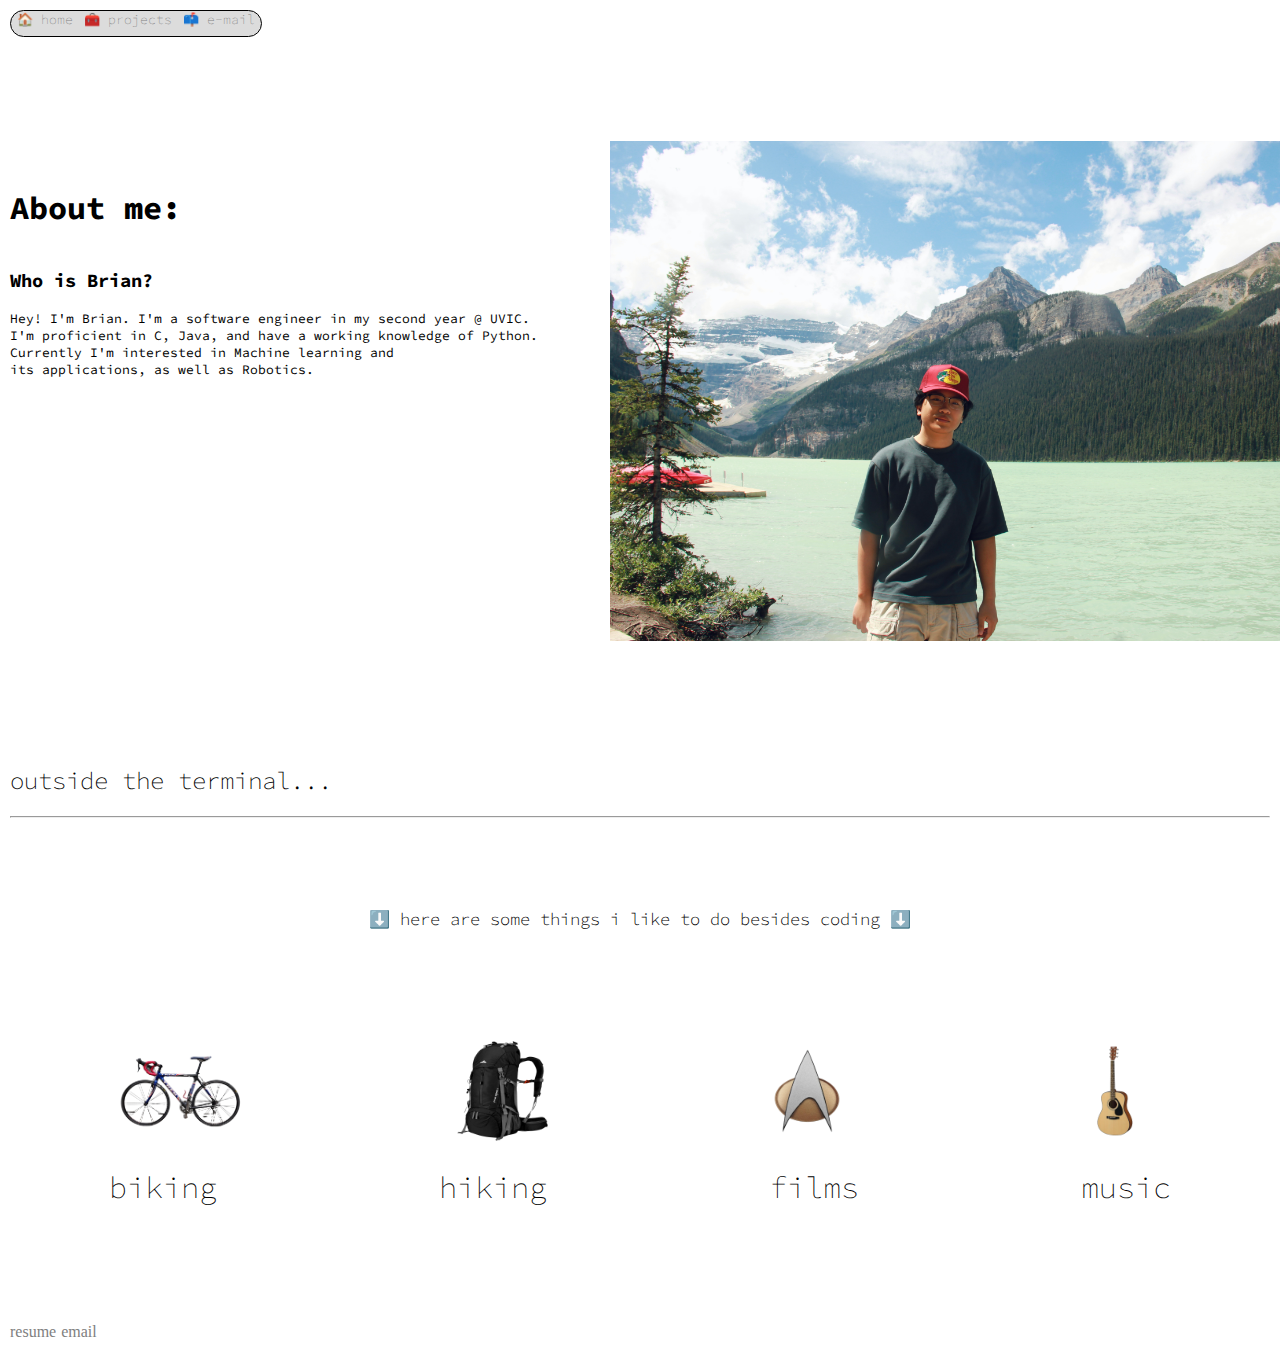
==== about.html @ 4757bbcb "Add files via upload" ====
<!DOCTYPE html>
<html lang="en">
<head>

    <link rel="preconnect" href="https://fonts.googleapis.com">
    <link rel="preconnect" href="https://fonts.gstatic.com" crossorigin>
    <link href="https://fonts.googleapis.com/css2?family=EB+Garamond:ital,wght@0,400..800;1,400..800&family=IBM+Plex+Mono:ital,wght@0,100;0,200;0,300;0,400;0,500;0,600;0,700;1,100;1,200;1,300;1,400;1,500;1,600;1,700&family=Jersey+10&family=Playfair+Display:ital,wght@0,400..900;1,400..900&family=Source+Code+Pro:ital,wght@0,200..900;1,200..900&display=swap" rel="stylesheet">


    <link rel="stylesheet" href="about.css">
    <meta charset="UTF-8">
    <meta name="viewport" content="width=device-width, initial-scale=1.0">
    <title>About</title>
</head>
<body>

    <div id="top">
        <a id="homepage" href="index.html" title="home">🏠 home</a>
        <a id="projects" href="projects.html" title="projects">🧰 projects</a>
        <a id="email" href="mailto:nguyen.brian1403@gmail.com" title="email">📫 e-mail</a>
    </div>
    

    <div id="about">

    <h1 id="me">About me:</h1>

    <div id="whois">
        <h3>Who is Brian?</h3>
        <p>Hey! I'm Brian. I'm a software engineer in my second year @ UVIC.<br> I'm proficient in C, Java, and have a working knowledge of Python. <br>Currently I'm interested in Machine learning and <br>its applications, as well as Robotics.</p>
    </div>

    <div id="image">
        <img src="images/IMG_1840.jpg" height="500">
    </div>

    <div id="mid">
        <h2 id="what">outside the terminal...</h4>
        <hr>
    </div>

    
    </div>

    <div id="bottom">

        <div id="thingsIdo">
            <h1>⬇️ here are some things i like to do besides coding ⬇️</h1>
        </div>
        
        <div id="images">
            
            <img id="bike" src="images/bike.png" height="100">
            <img id="hike" src="images/hikebag.png" height="100">
            <img id="films" src="images/combadge.png" height="100">
            <img id="music" src="images/guitar.png" height="100">
    
        </div>
    
        <div id="things">
            <div id="bike"><h2>biking</h2></div>
            <div id="hike"><h2>hiking</h2></div>
            <div id="films"><h2>films</h2></div>
            <div id="music"><h2>music</h2></div>
        </div>    

        <footer>
            <div id="footer">
                <a href="images/Brian's resume(2024).pdf" title="resume" target="_blank">resume</a>
                <a>email</a>
            </div>
        </footer>

    </div>
   

</body>
</html>
---- about.css ----
body{
    margin: 10px;
}

p{
    font-size: 13px;
}

hr{
    z-index: -1;
}

#top{
    font-size: 13px;
    font-family: "Source Code Pro", "Jersey", sans-serif;
    font-weight: 100;

    display: flex;
    justify-content: space-around;

    border: 0.5px solid;
    border-radius: 20px;
    height: 25px;
    width: 250px;
    background-color: gainsboro;
}


#about{
    display: flex;
    flex-direction: column;
    font-family: "Source code Pro",sans-serif;

    position: relative;
    top: 130px;
}

#image{
    position: relative;
    left: 600px;
    top: -250px;

    
}

#mid{
    position: relative;
    top: -150px;
}

#mid h2{
    font-family: "Source Code Pro", sans-serif;
    font-weight: 250;
}

#thingsIdo h1{
    display: flex;
    justify-content: center;

    position: relative;
    top: 50px;

    font-family: "Source code pro",sans-serif;
    font-size: 17px;
    font-weight: 300;
}

#images{

    position: relative;
    top: 150px;

    display: flex;
    justify-content: space-around;
    align-items: center;
}

#things{

    position: relative;
    top: -60px;

    display: flex;
    justify-content: space-around;
    align-items: flex-end;
    flex-wrap: wrap;
    gap: 25px;

    font-size: 20px;
    height: 300px;
}


#things h2{
    font-family: "Source Code Pro", sans-serif;
    font-weight: 100;

    transition: all 0.3s;

}

#things h2:hover{
    color: tomato;
    transform: translateY(-3px);
}

#footer{
    height: 50px;

    display: flex;
    justify-content: flex-start;
    align-items: end;
    flex-wrap: wrap;
    gap: 5px;
}



a{
    text-decoration: none;
    color: gray;
    transition: all 0.3s;
}

a:hover{
    color:tomato;
}
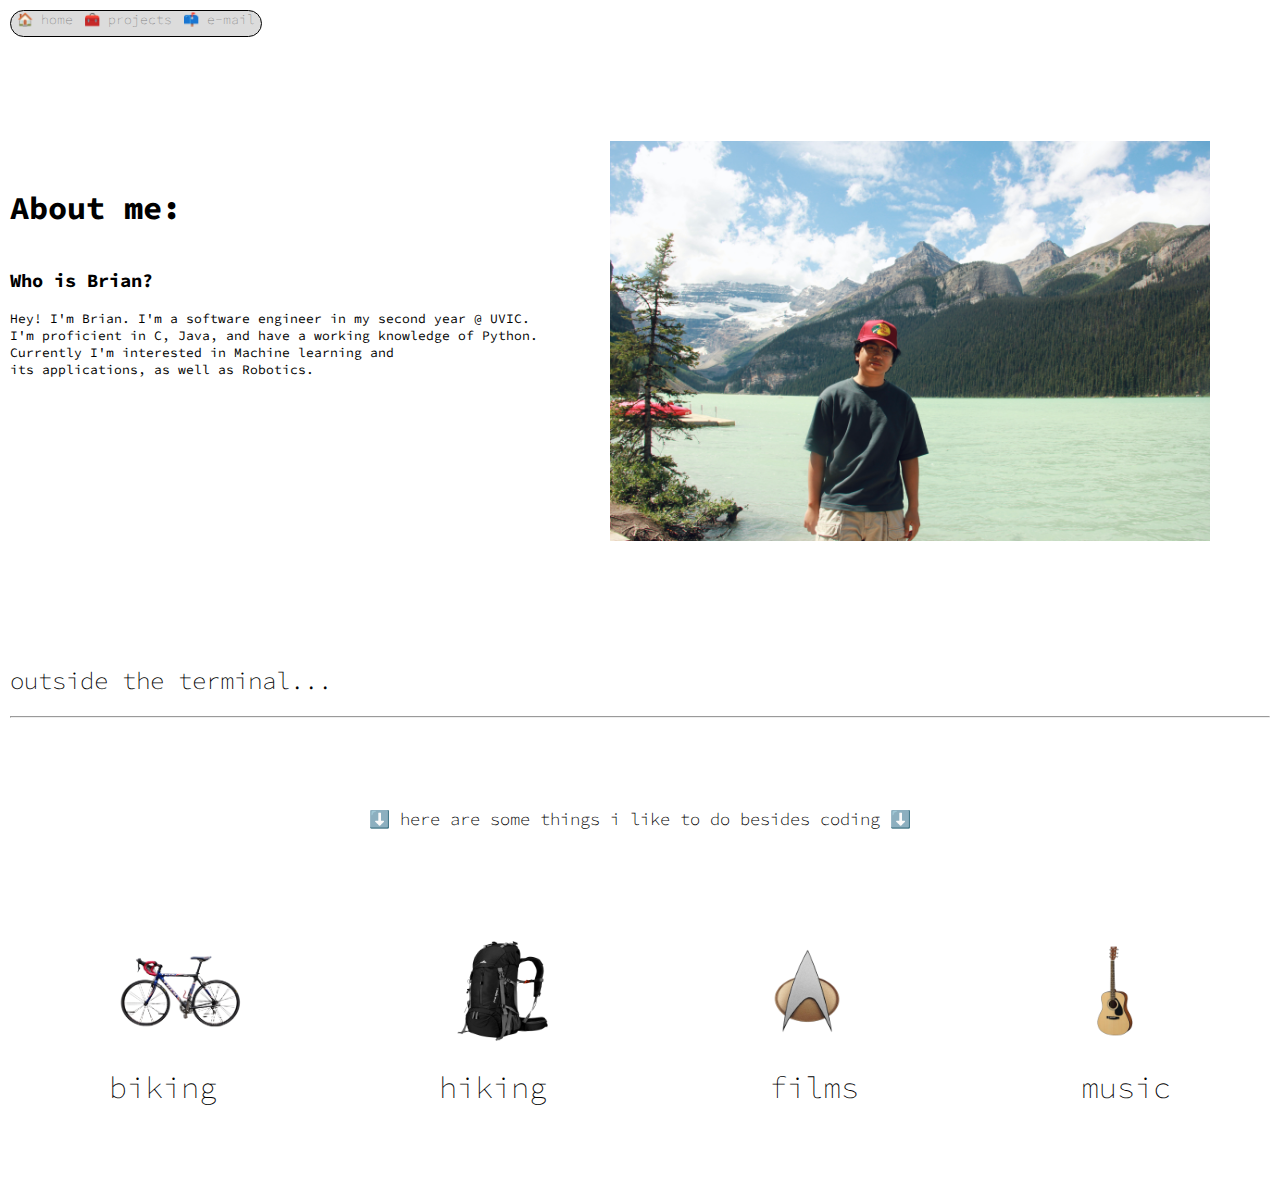
==== commit 41695459: "Update about.html" ====
--- a/about.html
+++ b/about.html
@@ -10,7 +10,7 @@
     <link rel="stylesheet" href="about.css">
     <meta charset="UTF-8">
     <meta name="viewport" content="width=device-width, initial-scale=1.0">
-    <title>About</title>
+    <title>about</title>
 </head>
 <body>
 
@@ -22,7 +22,6 @@
     
 
     <div id="about">
-
     <h1 id="me">About me:</h1>
 
     <div id="whois">
@@ -31,7 +30,7 @@
     </div>
 
     <div id="image">
-        <img src="images/IMG_1840.jpg" height="500">
+        <img src="images/IMG_1840.jpg" height="400">
     </div>
 
     <div id="mid">
@@ -64,15 +63,9 @@
             <div id="music"><h2>music</h2></div>
         </div>    
 
-        <footer>
-            <div id="footer">
-                <a href="images/Brian's resume(2024).pdf" title="resume" target="_blank">resume</a>
-                <a>email</a>
-            </div>
-        </footer>
 
     </div>
    
 
 </body>
-</html>+</html>
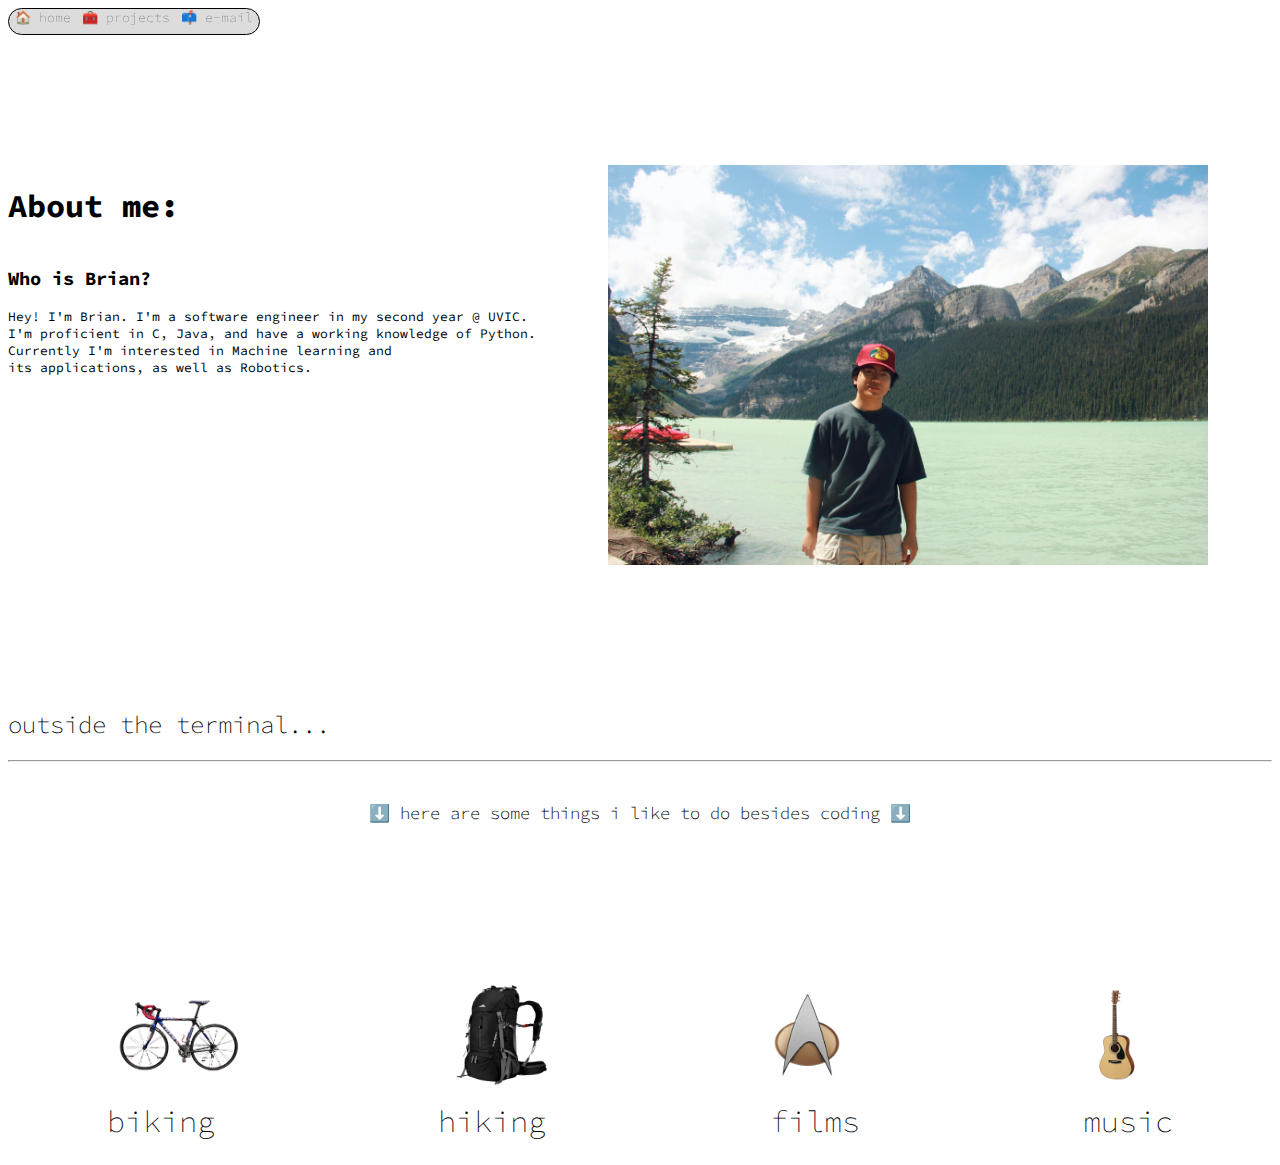
==== commit b5e52b7b: "Update about.html" ====
--- a/about.html
+++ b/about.html
@@ -17,7 +17,7 @@
     <div id="top">
         <a id="homepage" href="index.html" title="home">🏠 home</a>
         <a id="projects" href="projects.html" title="projects">🧰 projects</a>
-        <a id="email" href="mailto:nguyen.brian1403@gmail.com" title="email">📫 e-mail</a>
+        <a id="email" href="" title="email">📫 e-mail</a>
     </div>
     
 
--- a/about.css
+++ b/about.css
@@ -1,5 +1,5 @@
 body{
-    margin: 10px;
+overflow-x: hidden;
 }
 
 p{
@@ -23,6 +23,11 @@
     height: 25px;
     width: 250px;
     background-color: gainsboro;
+
+    position:sticky;
+    top: 5px;
+
+    z-index: 1000;
 }
 
 
@@ -36,16 +41,17 @@
 }
 
 #image{
-    position: relative;
-    left: 600px;
-    top: -250px;
+position: absolute;
+left: 600px;
+}
 
-    
+#image img{
+    aspect-ratio: 3/2;
 }
 
 #mid{
     position: relative;
-    top: -150px;
+    top: 300px;
 }
 
 #mid h2{
@@ -58,7 +64,7 @@
     justify-content: center;
 
     position: relative;
-    top: 50px;
+    top: 450px;
 
     font-family: "Source code pro",sans-serif;
     font-size: 17px;
@@ -68,7 +74,7 @@
 #images{
 
     position: relative;
-    top: 150px;
+    top: 600px;
 
     display: flex;
     justify-content: space-around;
@@ -78,7 +84,7 @@
 #things{
 
     position: relative;
-    top: -60px;
+    top: 380px;
 
     display: flex;
     justify-content: space-around;
@@ -104,16 +110,6 @@
     transform: translateY(-3px);
 }
 
-#footer{
-    height: 50px;
-
-    display: flex;
-    justify-content: flex-start;
-    align-items: end;
-    flex-wrap: wrap;
-    gap: 5px;
-}
-
 
 
 a{
@@ -124,4 +120,4 @@
 
 a:hover{
     color:tomato;
-}+}
